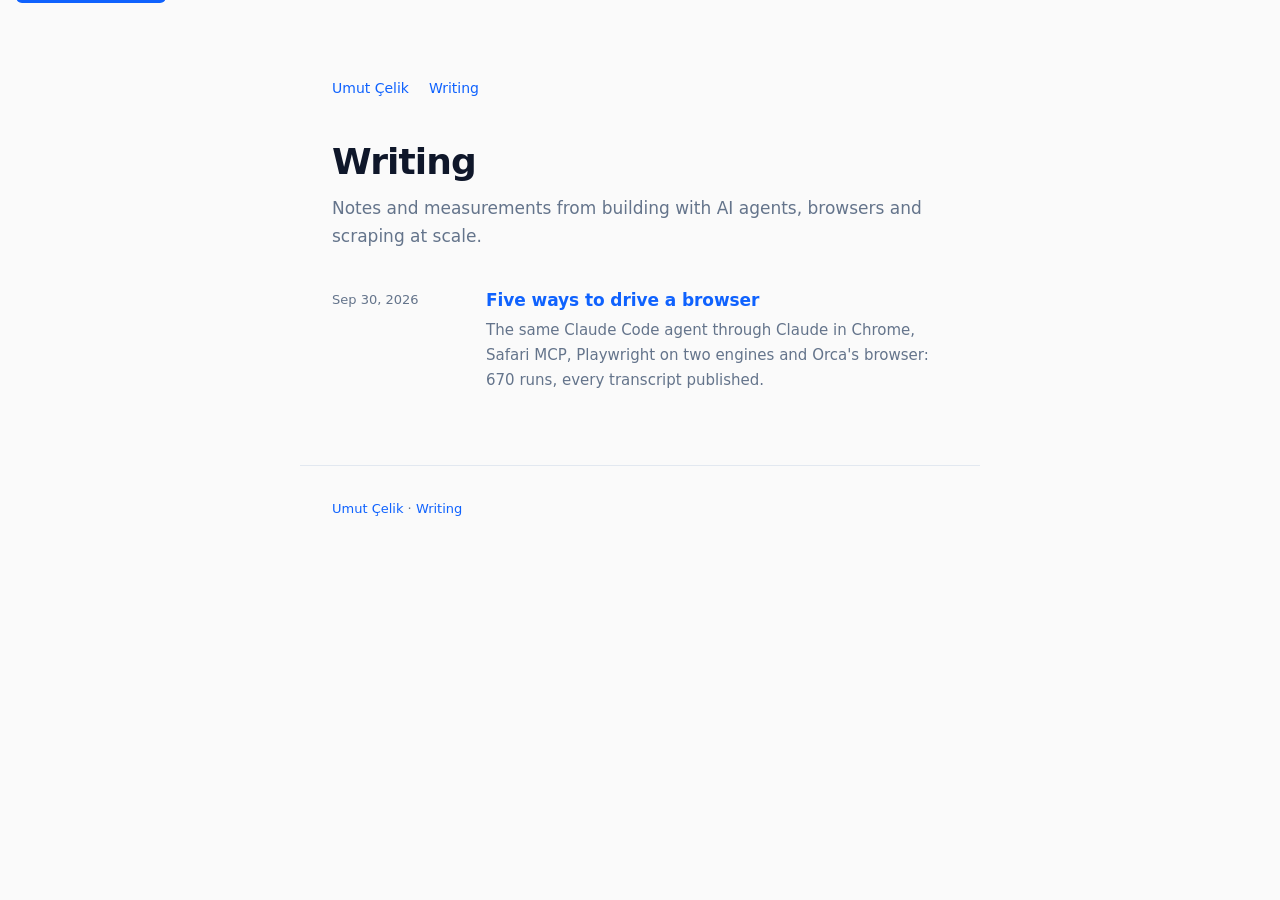
==== blog/index.html @ 7e1846d5 "Add a Writing section and the first post: Five ways to drive a browser Co-Authored-By: Claude Opus 5" ====
<!DOCTYPE html>
<html lang="en">
<head>
    <meta charset="utf-8">
    <meta name="viewport" content="width=device-width, initial-scale=1">
    <title>Writing · Umut Çelik</title>
    <meta name="description" content="Notes and measurements from building with AI agents, browsers and scraping at scale.">
    <meta name="author" content="Umut Çelik">
    <link rel="canonical" href="https://umutcelik.com.tr/blog/">
    <meta name="theme-color" content="#0a0a0a" media="(prefers-color-scheme: dark)">
    <meta name="theme-color" content="#fafafa" media="(prefers-color-scheme: light)">
    <meta property="og:type" content="website">
    <meta property="og:title" content="Writing · Umut Çelik">
    <meta property="og:url" content="https://umutcelik.com.tr/blog/">
    <meta property="og:image" content="https://umutcelik.com.tr/og.png">
    <link rel="icon" type="image/svg+xml" href="data:image/svg+xml,%3Csvg xmlns='http://www.w3.org/2000/svg' viewBox='0 0 32 32'%3E%3Crect width='32' height='32' rx='6' fill='%230a0a0a'/%3E%3Ctext x='50%25' y='54%25' font-family='-apple-system,system-ui,sans-serif' font-size='18' font-weight='600' fill='%23fafafa' text-anchor='middle' dominant-baseline='middle'%3EUÇ%3C/text%3E%3C/svg%3E">
    <link rel="stylesheet" href="/assets/css/main.css">
    <link rel="stylesheet" href="/assets/css/post.css">
</head>
<body>
    <a class="skip-link" href="#main">Skip to content</a>

    <main id="main">
        <nav class="site-nav" aria-label="Site">
            <a href="/">Umut Çelik</a>
            <a href="/blog/" aria-current="page">Writing</a>
        </nav>

        <header class="post-header">
            <h1>Writing</h1>
            <p class="dek">Notes and measurements from building with AI agents, browsers and scraping at scale.</p>
        </header>

        <ol class="post-list" reversed>
            <li>
                <div class="when"><time datetime="2026-09-30">Sep 30, 2026</time></div>
                <div>
                    <h2><a href="/blog/five-ways-to-drive-a-browser/">Five ways to drive a browser</a></h2>
                    <p>The same Claude Code agent through Claude in Chrome, Safari MCP, Playwright on two engines and Orca's browser: 670 runs, every transcript published.</p>
                </div>
            </li>
        </ol>
    </main>

    <footer class="site-footer">
        <p><a href="/">Umut Çelik</a> · <a href="/blog/">Writing</a></p>
    </footer>
</body>
</html>
---- assets/css/main.css ----
:root {
    color-scheme: light dark;
    --bg: #fafafa;
    --surface: #ffffff;
    --text: #0f172a;
    --muted: #64748b;
    --accent: #0f62fe;
    --border: #e2e8f0;
    --tag-bg: #f1f5f9;
    --font-sans: -apple-system, BlinkMacSystemFont, "Segoe UI", "Inter", system-ui, sans-serif;
    --max: 680px;
}

@media (prefers-color-scheme: dark) {
    :root {
        --bg: #0a0a0a;
        --surface: #111111;
        --text: #ededed;
        --muted: #94a3b8;
        --accent: #7aa7ff;
        --border: #1f2937;
        --tag-bg: #17212f;
    }
}

*, *::before, *::after { box-sizing: border-box; }

html { -webkit-text-size-adjust: 100%; }

body {
    margin: 0;
    font-family: var(--font-sans);
    font-size: 16px;
    line-height: 1.65;
    color: var(--text);
    background: var(--bg);
    -webkit-font-smoothing: antialiased;
    text-rendering: optimizeLegibility;
}

.skip-link {
    position: absolute;
    top: -40px;
    left: 1rem;
    padding: 0.5rem 0.875rem;
    background: var(--accent);
    color: #fff;
    text-decoration: none;
    border-radius: 6px;
    z-index: 100;
}
.skip-link:focus { top: 0.75rem; }

main {
    max-width: var(--max);
    margin: 0 auto;
    padding: clamp(2.5rem, 6vw, 5rem) clamp(1.25rem, 4vw, 2rem) 3rem;
}

.intro {
    display: flex;
    align-items: center;
    gap: 1.25rem;
    margin-bottom: 2.5rem;
}

.avatar {
    width: 96px;
    height: 96px;
    border-radius: 50%;
    object-fit: cover;
    flex-shrink: 0;
    background: var(--tag-bg);
}

h1 {
    font-size: 1.5rem;
    font-weight: 650;
    margin: 0 0 0.125rem;
    letter-spacing: -0.015em;
}

.role {
    margin: 0;
    font-size: 0.975rem;
    color: var(--text);
}

.tagline {
    margin: 0.3rem 0 0;
    font-size: 0.9rem;
    color: var(--muted);
    letter-spacing: 0.005em;
}

.meta {
    margin: 0.35rem 0 0;
    font-size: 0.85rem;
    color: var(--muted);
}

section { margin-bottom: 2.75rem; }

h2 {
    font-size: 0.75rem;
    font-weight: 600;
    text-transform: uppercase;
    letter-spacing: 0.09em;
    color: var(--muted);
    margin: 0 0 1.25rem;
}

h3 {
    font-size: 1rem;
    font-weight: 600;
    margin: 0 0 0.35rem;
    letter-spacing: -0.005em;
}

p { margin: 0 0 0.9rem; }
p:last-child { margin-bottom: 0; }

a {
    color: var(--accent);
    text-decoration: none;
    border-bottom: 1px solid transparent;
    transition: border-color 120ms ease, color 120ms ease;
}
a:hover { border-bottom-color: currentColor; }

strong { font-weight: 600; color: var(--text); }

.about p { font-size: 1rem; }

.stack {
    margin: 0;
    display: grid;
    grid-template-columns: 130px 1fr;
    gap: 0.55rem 1.5rem;
    font-size: 0.9375rem;
}

.stack dt {
    font-size: 0.8125rem;
    color: var(--muted);
    font-weight: 500;
    padding-top: 0.1rem;
}

.stack dd {
    margin: 0;
    color: var(--text);
}

.timeline {
    list-style: none;
    padding: 0;
    margin: 0;
    display: flex;
    flex-direction: column;
    gap: 1.75rem;
}

.timeline li {
    display: grid;
    grid-template-columns: 130px 1fr;
    gap: 1.5rem;
    align-items: start;
}

.when {
    font-size: 0.8125rem;
    color: var(--muted);
    font-variant-numeric: tabular-nums;
    padding-top: 0.15rem;
}

.what p {
    font-size: 0.9375rem;
    color: var(--text);
    margin-bottom: 0.6rem;
}

.tags {
    list-style: none;
    padding: 0;
    margin: 0.65rem 0 0;
    display: flex;
    flex-wrap: wrap;
    gap: 0.4rem;
}

.tags li {
    font-size: 0.72rem;
    font-weight: 500;
    padding: 0.15rem 0.6rem;
    border-radius: 999px;
    background: var(--tag-bg);
    color: var(--muted);
    letter-spacing: 0.02em;
}

.edu {
    list-style: none;
    padding: 0;
    margin: 0;
    display: flex;
    flex-direction: column;
    gap: 0.65rem;
}

.edu li {
    display: grid;
    grid-template-columns: 130px 1fr;
    gap: 1.5rem;
    font-size: 0.9375rem;
}

.edu .when { padding-top: 0; }

.links {
    list-style: none;
    padding: 0;
    margin: 0;
    display: flex;
    flex-wrap: wrap;
    gap: 1.25rem;
    font-size: 0.9375rem;
}

.site-footer {
    max-width: var(--max);
    margin: 0 auto;
    padding: 2rem clamp(1.25rem, 4vw, 2rem) 3rem;
    border-top: 1px solid var(--border);
    color: var(--muted);
    font-size: 0.8125rem;
}

.site-footer p { margin: 0; }

:focus-visible {
    outline: 2px solid var(--accent);
    outline-offset: 3px;
    border-radius: 3px;
}

@media (max-width: 640px) {
    .intro { gap: 1rem; }
    .avatar { width: 72px; height: 72px; }
    h1 { font-size: 1.35rem; }
    .timeline li, .edu li, .stack {
        grid-template-columns: 1fr;
        gap: 0.25rem;
    }
    .stack dt {
        padding-top: 0.5rem;
        text-transform: uppercase;
        letter-spacing: 0.05em;
        font-size: 0.72rem;
    }
    .stack dt:first-child { padding-top: 0; }
    .when { font-weight: 500; }
}

@media (prefers-reduced-motion: reduce) {
    *, *::before, *::after {
        animation-duration: 0.01ms !important;
        animation-iteration-count: 1 !important;
        transition-duration: 0.01ms !important;
    }
    html { scroll-behavior: auto; }
}
---- assets/css/post.css ----
/* Blog pages. Builds on main.css tokens; long-form reading column, wide tables scroll. */
:root {
    --series-1: #2a78d6;
    --series-2: #eb6834;
    --series-3: #1baf7a;
    --series-4: #eda100;
    --series-5: #e87ba4;
    --good: #1f7a3a;
    --bad: #a3322f;
}

@media (prefers-color-scheme: dark) {
    :root {
        --series-1: #3987e5;
        --series-2: #d95926;
        --series-3: #199e70;
        --series-4: #c98500;
        --series-5: #d55181;
        --good: #7fd69a;
        --bad: #f19a95;
    }
}

.site-nav {
    display: flex;
    gap: 1.25rem;
    font-size: 0.875rem;
    margin-bottom: 2.5rem;
}

.post-header { margin-bottom: 2.25rem; }

.post-header h1 {
    font-size: clamp(1.75rem, 5vw, 2.25rem);
    line-height: 1.15;
    letter-spacing: -0.025em;
    margin-bottom: 0.75rem;
    text-wrap: balance;
}

.post-header .dek {
    font-size: 1.0625rem;
    color: var(--muted);
    margin: 0 0 0.9rem;
}

.post-header .meta { font-size: 0.8125rem; }

.post { font-size: 1.0625rem; line-height: 1.7; }

.post h2 {
    font-size: 1.25rem;
    font-weight: 650;
    text-transform: none;
    letter-spacing: -0.01em;
    color: var(--text);
    margin: 2.75rem 0 0.9rem;
    text-wrap: balance;
}

.post h3 {
    font-size: 1.0625rem;
    margin: 1.9rem 0 0.5rem;
}

.post ul, .post ol { padding-left: 1.25rem; margin: 0 0 1rem; }
.post li { margin-bottom: 0.4rem; }

.post code {
    font-family: ui-monospace, SFMono-Regular, Menlo, Consolas, monospace;
    font-size: 0.86em;
    background: var(--tag-bg);
    padding: 0.1em 0.35em;
    border-radius: 4px;
}

.post pre {
    background: var(--surface);
    border: 1px solid var(--border);
    border-radius: 8px;
    padding: 0.9rem 1rem;
    overflow-x: auto;
    font-size: 0.8125rem;
    line-height: 1.55;
    margin: 0 0 1.25rem;
}

.post pre code { background: none; padding: 0; font-size: inherit; }

.table-wrap { overflow-x: auto; margin: 0 0 1.5rem; }

.post table {
    border-collapse: collapse;
    width: 100%;
    font-size: 0.875rem;
    line-height: 1.45;
}

.post caption {
    text-align: left;
    font-size: 0.75rem;
    font-weight: 600;
    text-transform: uppercase;
    letter-spacing: 0.08em;
    color: var(--muted);
    padding-bottom: 0.6rem;
}

.post th, .post td {
    padding: 0.5rem 0.5rem;
    border-bottom: 1px solid var(--border);
    text-align: left;
    vertical-align: top;
}

.post thead th { font-weight: 600; color: var(--muted); white-space: nowrap; }
.post td.n { text-align: right; white-space: nowrap; font-variant-numeric: tabular-nums; }
.post tbody th { font-weight: 600; white-space: nowrap; }

.sw {
    display: inline-block;
    width: 0.6rem;
    height: 0.6rem;
    border-radius: 3px;
    margin-right: 0.45rem;
}
.s1 { background: var(--series-1); }
.s2 { background: var(--series-2); }
.s3 { background: var(--series-3); }
.s4 { background: var(--series-4); }
.s5 { background: var(--series-5); }

figure.chart { margin: 1.75rem 0; }
figure.chart figcaption { font-size: 0.9375rem; font-weight: 600; margin-bottom: 0.5rem; }
figure.chart .note { font-size: 0.8125rem; color: var(--muted); margin: 0.35rem 0 0; }
figure.chart svg { display: block; width: 100%; height: auto; }
figure.chart text { fill: var(--text); font-family: var(--font-sans); }
figure.chart .label { font-size: 13px; fill: var(--muted); }
figure.chart .value { font-size: 12px; font-variant-numeric: tabular-nums; }
figure.chart .grid { stroke: var(--border); stroke-width: 1; }
figure.chart .tick { font-size: 11px; fill: var(--muted); }
.f1 { fill: var(--series-1); } .f2 { fill: var(--series-2); } .f3 { fill: var(--series-3); }
.f4 { fill: var(--series-4); } .f5 { fill: var(--series-5); }

.callout {
    border-left: 3px solid var(--accent);
    background: var(--surface);
    padding: 0.85rem 1rem;
    border-radius: 0 8px 8px 0;
    margin: 0 0 1.5rem;
    font-size: 0.9375rem;
}

.sources { font-size: 0.9375rem; }
.sources li { margin-bottom: 0.5rem; }

.post-footer-note {
    font-size: 0.875rem;
    color: var(--muted);
    border-top: 1px solid var(--border);
    padding-top: 1.25rem;
    margin-top: 2.5rem;
}

.post-list { list-style: none; padding: 0; margin: 0; }
.post-list li { display: grid; grid-template-columns: 130px 1fr; gap: 1.5rem; margin-bottom: 1.5rem; }
.post-list h2 {
    font-size: 1.0625rem;
    font-weight: 600;
    text-transform: none;
    letter-spacing: -0.005em;
    color: var(--text);
    margin: 0 0 0.25rem;
}
.post-list p { font-size: 0.9375rem; color: var(--muted); margin: 0; }

@media (max-width: 640px) {
    .post { font-size: 1rem; }
    .post-list li { grid-template-columns: 1fr; gap: 0.25rem; }
}
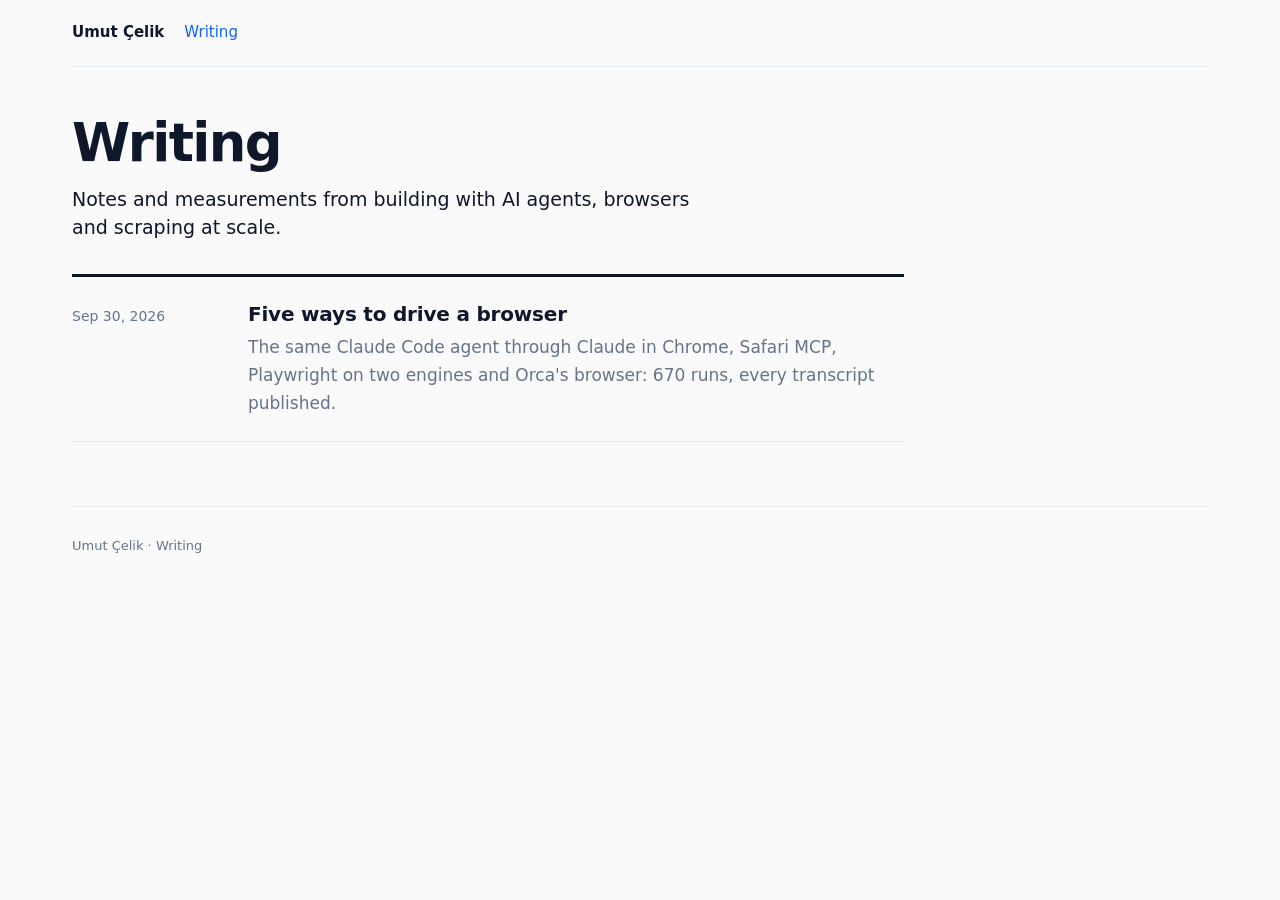
==== commit cdd22e5f: "Redesign the blog: answer-first results, every-run chart, wider layout Co-Authored-By: Claude Opus 5" ====
--- a/blog/index.html
+++ b/blog/index.html
@@ -20,13 +20,15 @@
 <body>
     <a class="skip-link" href="#main">Skip to content</a>
 
-    <main id="main">
+    <header class="wrap">
         <nav class="site-nav" aria-label="Site">
             <a href="/">Umut Çelik</a>
             <a href="/blog/" aria-current="page">Writing</a>
         </nav>
+    </header>
 
-        <header class="post-header">
+    <main id="main" class="wrap">
+        <header class="list-head">
             <h1>Writing</h1>
             <p class="dek">Notes and measurements from building with AI agents, browsers and scraping at scale.</p>
         </header>
@@ -42,7 +44,7 @@
         </ol>
     </main>
 
-    <footer class="site-footer">
+    <footer class="wrap site-footer">
         <p><a href="/">Umut Çelik</a> · <a href="/blog/">Writing</a></p>
     </footer>
 </body>
--- a/assets/css/post.css
+++ b/assets/css/post.css
@@ -1,180 +1,530 @@
-/* Blog pages. Builds on main.css tokens; long-form reading column, wide tables scroll. */
+/* Blog pages: post list and posts. Loads after main.css and reuses its tokens. */
 :root {
-    --series-1: #2a78d6;
-    --series-2: #eb6834;
-    --series-3: #1baf7a;
-    --series-4: #eda100;
-    --series-5: #e87ba4;
-    --good: #1f7a3a;
-    --bad: #a3322f;
+    --page: 76rem;
+    --measure: 40rem;
+    --gutter: clamp(1rem, 4vw, 2.5rem);
+    --mono: ui-monospace, "SF Mono", SFMono-Regular, Menlo, Consolas, monospace;
+    --rule: #cbd5e1;
+    --track: #e9edf2;
+    --miss-bg: #fdecdc;
+    --miss-text: #8a2f0c;
+    --v1: #2a78d6;
+    --v2: #eb6834;
+    --v3: #1baf7a;
+    --v4: #eda100;
+    --v5: #e87ba4;
 }
 
 @media (prefers-color-scheme: dark) {
     :root {
-        --series-1: #3987e5;
-        --series-2: #d95926;
-        --series-3: #199e70;
-        --series-4: #c98500;
-        --series-5: #d55181;
-        --good: #7fd69a;
-        --bad: #f19a95;
+        --rule: #334155;
+        --track: #1c232d;
+        --miss-bg: #3b1d0d;
+        --miss-text: #fdba74;
+        --v1: #3987e5;
+        --v2: #d95926;
+        --v3: #199e70;
+        --v4: #c98500;
+        --v5: #d55181;
     }
-}
-
+    .skip-link { color: var(--bg); }
+}
+
+/* ---------- base ---------- */
+::selection { background: color-mix(in oklab, var(--accent) 24%, transparent); }
+html { scrollbar-color: var(--rule) transparent; accent-color: var(--accent); }
+summary { cursor: pointer; }
+body { font-size: 1.0625rem; }
+
+.skip-link { top: -4rem; }
+
+.wrap {
+    max-width: var(--page);
+    margin-inline: auto;
+    padding: 0 var(--gutter);
+}
+
+h2 {
+    font-size: clamp(1.5rem, 2.6vw, 1.9rem);
+    font-weight: 650;
+    line-height: 1.2;
+    letter-spacing: -0.02em;
+    text-transform: none;
+    color: var(--text);
+    margin: 0 0 1.25rem;
+    text-wrap: balance;
+}
+
+h3 { line-height: 1.3; }
+
+p { margin: 0 0 1rem; }
+
+code {
+    font-family: var(--mono);
+    font-size: 0.86em;
+    background: var(--tag-bg);
+    padding: 0.08em 0.3em;
+    border-radius: 3px;
+    overflow-wrap: anywhere;
+}
+
+strong { font-weight: 650; }
+
+article a, .post-list a {
+    text-decoration: underline;
+    text-decoration-thickness: 1px;
+    text-underline-offset: 0.18em;
+    border-bottom: 0;
+}
+article a:hover, .post-list a:hover { text-decoration-thickness: 2px; }
+
+.sr-only {
+    position: absolute;
+    width: 1px;
+    height: 1px;
+    overflow: hidden;
+    clip-path: inset(50%);
+    white-space: nowrap;
+}
+
+/* ---------- site header and footer ---------- */
 .site-nav {
     display: flex;
     gap: 1.25rem;
-    font-size: 0.875rem;
-    margin-bottom: 2.5rem;
-}
-
-.post-header { margin-bottom: 2.25rem; }
-
-.post-header h1 {
-    font-size: clamp(1.75rem, 5vw, 2.25rem);
-    line-height: 1.15;
-    letter-spacing: -0.025em;
-    margin-bottom: 0.75rem;
+    align-items: baseline;
+    padding-block: 1.25rem;
+    font-size: 0.9375rem;
+    border-bottom: 1px solid var(--border);
+}
+.site-nav a { color: var(--text); }
+.site-nav a:first-child { font-weight: 650; }
+.site-nav a:hover, .site-nav a[aria-current] { color: var(--accent); }
+
+.site-footer {
+    max-width: var(--page);
+    margin-top: 4rem;
+    padding: 0 var(--gutter) 3rem;
+    border-top: 0;
+}
+.site-footer p { border-top: 1px solid var(--border); padding-top: 1.75rem; }
+.site-footer a { color: var(--muted); }
+.site-footer a:hover { color: var(--accent); }
+
+/* ---------- post header: title and verdict ---------- */
+.lede {
+    display: grid;
+    gap: 2rem 3.5rem;
+    grid-template-columns: minmax(0, 1.25fr) minmax(0, 1fr);
+    align-items: start;
+    padding-block: clamp(1.75rem, 4vw, 3rem) 2.25rem;
+}
+.lede h1 {
+    font-size: clamp(2rem, 4.4vw, 3.3rem);
+    line-height: 1.05;
+    letter-spacing: -0.03em;
+    font-weight: 720;
+    margin: 0 0 0.9rem;
     text-wrap: balance;
 }
-
-.post-header .dek {
-    font-size: 1.0625rem;
+.lede .meta { margin: 0 0 1.25rem; font-size: 0.875rem; }
+.dek { font-size: 1.1875rem; line-height: 1.5; margin: 0 0 1rem; }
+.lede .intro { margin: 0; }
+
+.verdict { border-top: 3px solid var(--text); padding-top: 0.9rem; }
+.verdict h2 { font-size: 1.25rem; letter-spacing: -0.01em; line-height: 1.3; margin: 0 0 0.5rem; }
+.verdict p { line-height: 1.55; margin: 0; }
+
+.picks {
+    list-style: none;
+    margin: 1rem 0 0;
+    padding: 0.75rem 0 0;
+    border-top: 1px solid var(--border);
+    display: grid;
+    gap: 0.5rem;
+    font-size: 0.9375rem;
+}
+.picks li {
+    display: grid;
+    grid-template-columns: minmax(0, 11rem) minmax(0, 1fr);
+    gap: 0.75rem;
+    align-items: baseline;
+}
+.picks .use { font-size: 0.875rem; color: var(--muted); }
+
+/* ---------- swatches ---------- */
+.v1 { --v: var(--v1); }
+.v2 { --v: var(--v2); }
+.v3 { --v: var(--v3); }
+.v4 { --v: var(--v4); }
+.v5 { --v: var(--v5); }
+.sw {
+    display: inline-block;
+    flex: none;
+    width: 0.75rem;
+    height: 0.75rem;
+    border-radius: 2px;
+    background: var(--v);
+}
+.nm { display: flex; align-items: center; gap: 0.5rem; }
+
+/* ---------- sections ---------- */
+article section { margin: 0; padding-top: clamp(2.5rem, 5vw, 4rem); }
+article .section-first { padding-top: 0; }
+.prose { max-width: var(--measure); }
+.prose h3 { font-size: 1.1875rem; letter-spacing: -0.01em; margin: 2rem 0 0.5rem; }
+.prose ul, .prose ol { padding-left: 1.25rem; margin: 0 0 1rem; }
+.prose li { margin-bottom: 0.5rem; }
+
+.scroll { overflow-x: auto; -webkit-overflow-scrolling: touch; }
+.scroll:focus-visible { outline-offset: 2px; }
+.scroll-hint {
+    display: none;
+    font-size: 0.8125rem;
     color: var(--muted);
-    margin: 0 0 0.9rem;
-}
-
-.post-header .meta { font-size: 0.8125rem; }
-
-.post { font-size: 1.0625rem; line-height: 1.7; }
-
-.post h2 {
-    font-size: 1.25rem;
-    font-weight: 650;
-    text-transform: none;
-    letter-spacing: -0.01em;
-    color: var(--text);
-    margin: 2.75rem 0 0.9rem;
-    text-wrap: balance;
-}
-
-.post h3 {
-    font-size: 1.0625rem;
-    margin: 1.9rem 0 0.5rem;
-}
-
-.post ul, .post ol { padding-left: 1.25rem; margin: 0 0 1rem; }
-.post li { margin-bottom: 0.4rem; }
-
-.post code {
-    font-family: ui-monospace, SFMono-Regular, Menlo, Consolas, monospace;
-    font-size: 0.86em;
-    background: var(--tag-bg);
-    padding: 0.1em 0.35em;
-    border-radius: 4px;
-}
-
-.post pre {
+    margin: 0.4rem 0 0;
+}
+
+.fine { font-size: 0.875rem; color: var(--muted); line-height: 1.55; }
+.fine em { color: var(--text); font-style: normal; font-weight: 600; }
+.note { font-size: 0.8125rem; color: var(--muted); margin: 0.6rem 0 0; }
+
+table { border-collapse: collapse; width: 100%; font-variant-numeric: tabular-nums; }
+caption { text-align: left; }
+
+/* ---------- results board ---------- */
+.board-head {
+    display: flex;
+    flex-wrap: wrap;
+    justify-content: space-between;
+    align-items: baseline;
+    gap: 0.25rem 1.5rem;
+    margin-bottom: 0.6rem;
+}
+.board-head h2 { margin: 0; }
+.board-head p { font-size: 0.8125rem; color: var(--muted); margin: 0; }
+
+.board {
     background: var(--surface);
     border: 1px solid var(--border);
-    border-radius: 8px;
-    padding: 0.9rem 1rem;
-    overflow-x: auto;
-    font-size: 0.8125rem;
-    line-height: 1.55;
-    margin: 0 0 1.25rem;
-}
-
-.post pre code { background: none; padding: 0; font-size: inherit; }
-
-.table-wrap { overflow-x: auto; margin: 0 0 1.5rem; }
-
-.post table {
-    border-collapse: collapse;
-    width: 100%;
-    font-size: 0.875rem;
-    line-height: 1.45;
-}
-
-.post caption {
+    border-radius: 6px;
+}
+.board th, .board td {
+    padding: 0.8rem 0.75rem;
     text-align: left;
+    vertical-align: top;
+    border-bottom: 1px solid var(--border);
+}
+.board tbody tr:last-child > * { border-bottom: 0; }
+.board thead th {
     font-size: 0.75rem;
     font-weight: 600;
-    text-transform: uppercase;
-    letter-spacing: 0.08em;
     color: var(--muted);
-    padding-bottom: 0.6rem;
-}
-
-.post th, .post td {
-    padding: 0.5rem 0.5rem;
+    letter-spacing: 0.02em;
+    padding-block: 0.6rem;
+    white-space: nowrap;
+}
+.board thead th span { display: block; font-weight: 400; white-space: normal; }
+.board tbody th { font-size: 0.9375rem; font-weight: 600; white-space: nowrap; }
+.board tbody th .nm { gap: 0.55rem; }
+.m { font-family: var(--mono); font-size: 0.9375rem; white-space: nowrap; }
+.m b { font-weight: 700; }
+.bar { display: block; height: 5px; margin-top: 0.4rem; background: var(--track); border-radius: 1px; min-width: 4.5rem; }
+.bar i { display: block; height: 100%; width: calc(var(--w) * 100%); background: var(--v); border-radius: 1px; }
+.dropped { font-size: 0.8125rem; line-height: 1.4; }
+.dropped ul { list-style: none; margin: 0; padding: 0; display: flex; flex-wrap: wrap; gap: 0.3rem; }
+.dropped li {
+    font-size: 0.8125rem;
+    font-variant-numeric: tabular-nums;
+    padding: 0.1rem 0.4rem;
+    border-radius: 3px;
+    background: var(--miss-bg);
+    color: var(--miss-text);
+    white-space: nowrap;
+}
+.dropped .none { color: var(--muted); font-size: 0.8125rem; }
+.board-foot { margin-top: 1.25rem; }
+
+/* ---------- bar charts (HTML rows, drawn to scale) ---------- */
+.charts {
+    display: grid;
+    grid-template-columns: repeat(auto-fit, minmax(min(100%, 22rem), 1fr));
+    gap: 2.5rem 3.5rem;
+    margin-top: 2.5rem;
+}
+figure { margin: 0; }
+figcaption { font-weight: 650; font-size: 0.9375rem; margin-bottom: 0.75rem; }
+
+.hchart {
+    --name: 9.5rem;
+    --gap: 0.75rem;
+    --reserve: 3.5rem;
+    max-width: 34rem;
+}
+.hbars { list-style: none; margin: 0; padding: 0; position: relative; }
+.hbars::before {
+    content: "";
+    position: absolute;
+    inset: 0 var(--reserve) 0 calc(var(--name) + var(--gap));
+    background: linear-gradient(to right, var(--border) 1px, transparent 1px) 0 0 / 25% 100% repeat-x;
+    border-right: 1px solid var(--border);
+}
+.hbars li {
+    position: relative;
+    display: grid;
+    grid-template-columns: var(--name) minmax(0, 1fr);
+    gap: var(--gap);
+    align-items: center;
+    padding-block: 0.35rem;
+}
+.hb-name { font-size: 0.875rem; font-weight: 600; line-height: 1.25; }
+.hb-track { display: flex; align-items: center; gap: 0.4rem; min-width: 0; }
+.hb-bar {
+    flex: none;
+    height: 0.8rem;
+    width: calc((100% - var(--reserve)) * var(--w));
+    background: var(--v);
+    border-radius: 0 3px 3px 0;
+}
+.hb-val { font-family: var(--mono); font-size: 0.8125rem; white-space: nowrap; }
+.hb-axis {
+    position: relative;
+    height: 1.4rem;
+    margin: 0.25rem var(--reserve) 0 calc(var(--name) + var(--gap));
+    font-family: var(--mono);
+    font-size: 0.75rem;
+    color: var(--muted);
+}
+.hb-axis span { position: absolute; top: 0; left: calc(var(--x) * 100%); transform: translateX(-50%); white-space: nowrap; }
+.hb-axis span:first-child { transform: none; }
+
+/* ---------- run chart ---------- */
+.runlog { margin-top: 2rem; }
+.runlog figcaption {
+    display: flex;
+    flex-wrap: wrap;
+    justify-content: space-between;
+    align-items: baseline;
+    gap: 0.25rem 1.5rem;
+    padding-bottom: 0.5rem;
     border-bottom: 1px solid var(--border);
-    text-align: left;
-    vertical-align: top;
-}
-
-.post thead th { font-weight: 600; color: var(--muted); white-space: nowrap; }
-.post td.n { text-align: right; white-space: nowrap; font-variant-numeric: tabular-nums; }
-.post tbody th { font-weight: 600; white-space: nowrap; }
-
-.sw {
-    display: inline-block;
-    width: 0.6rem;
-    height: 0.6rem;
-    border-radius: 3px;
-    margin-right: 0.45rem;
-}
-.s1 { background: var(--series-1); }
-.s2 { background: var(--series-2); }
-.s3 { background: var(--series-3); }
-.s4 { background: var(--series-4); }
-.s5 { background: var(--series-5); }
-
-figure.chart { margin: 1.75rem 0; }
-figure.chart figcaption { font-size: 0.9375rem; font-weight: 600; margin-bottom: 0.5rem; }
-figure.chart .note { font-size: 0.8125rem; color: var(--muted); margin: 0.35rem 0 0; }
-figure.chart svg { display: block; width: 100%; height: auto; }
-figure.chart text { fill: var(--text); font-family: var(--font-sans); }
-figure.chart .label { font-size: 13px; fill: var(--muted); }
-figure.chart .value { font-size: 12px; font-variant-numeric: tabular-nums; }
-figure.chart .grid { stroke: var(--border); stroke-width: 1; }
-figure.chart .tick { font-size: 11px; fill: var(--muted); }
-.f1 { fill: var(--series-1); } .f2 { fill: var(--series-2); } .f3 { fill: var(--series-3); }
-.f4 { fill: var(--series-4); } .f5 { fill: var(--series-5); }
-
-.callout {
-    border-left: 3px solid var(--accent);
-    background: var(--surface);
-    padding: 0.85rem 1rem;
-    border-radius: 0 8px 8px 0;
-    margin: 0 0 1.5rem;
-    font-size: 0.9375rem;
-}
-
-.sources { font-size: 0.9375rem; }
+}
+.legend {
+    display: flex;
+    gap: 1rem;
+    margin: 0;
+    padding: 0;
+    list-style: none;
+    font-size: 0.8125rem;
+    font-weight: 400;
+    color: var(--muted);
+}
+.legend > span { display: flex; align-items: center; gap: 0.4rem; }
+.legend i { display: inline-block; flex: none; width: 0.3rem; height: 0.9rem; background: var(--muted); }
+.legend i.hollow { background: transparent; box-shadow: inset 0 0 0 1.5px var(--muted); }
+.runlog .scroll { padding-top: 0.75rem; }
+.runlog-svg { display: block; width: 100%; min-width: 52rem; height: auto; font-family: var(--font-sans); }
+.runlog-svg .label, .runlog-svg .value { fill: var(--text); font-size: 15px; }
+.runlog-svg .label { font-weight: 600; }
+.runlog-svg .value { font-family: var(--mono); font-variant-numeric: tabular-nums; }
+.runlog-svg .tier { fill: var(--muted); font-family: var(--mono); font-size: 14px; }
+.runlog-svg .anno { fill: var(--text); font-size: 14px; font-weight: 600; }
+.runlog-svg .bracket { stroke: var(--muted); stroke-width: 1; }
+.runlog-svg .fail-tick { stroke: var(--text); stroke-width: 1.25; fill: none; }
+.runlog-svg .base { fill: var(--muted); opacity: 0.45; }
+.f1 { fill: var(--v1); }
+.f2 { fill: var(--v2); }
+.f3 { fill: var(--v3); }
+.f4 { fill: var(--v4); }
+.f5 { fill: var(--v5); }
+.x1, .x2, .x3, .x4, .x5 { fill: var(--bg); stroke-width: 1.5; }
+.x1 { stroke: var(--v1); }
+.x2 { stroke: var(--v2); }
+.x3 { stroke: var(--v3); }
+.x4 { stroke: var(--v4); }
+.x5 { stroke: var(--v5); }
+
+/* ---------- per-task table (text alternative) ---------- */
+details { margin-top: 1.5rem; border-top: 1px solid var(--border); border-bottom: 1px solid var(--border); }
+summary { cursor: pointer; padding: 0.9rem 0; font-weight: 600; font-size: 0.9375rem; }
+summary span { font-weight: 400; color: var(--muted); font-size: 0.875rem; }
+details[open] summary { border-bottom: 1px solid var(--border); }
+.tasks { min-width: 36rem; font-size: 0.875rem; margin-block: 0.5rem 1rem; }
+.tasks caption { padding-top: 0.75rem; }
+.tasks thead th {
+    font-size: 0.75rem;
+    font-weight: 600;
+    color: var(--muted);
+    text-align: right;
+    padding: 0.5rem 0.6rem;
+    vertical-align: bottom;
+    line-height: 1.3;
+}
+.tasks thead th:first-child { text-align: left; }
+.tasks thead th .sw { display: block; margin: 0 0 0.3rem auto; }
+.tasks td, .tasks tbody th { padding: 0.3rem 0.6rem; border-bottom: 1px solid var(--border); }
+.tasks tbody th { text-align: left; font-weight: 400; position: sticky; left: 0; background: var(--bg); }
+.tasks td.n { text-align: right; font-family: var(--mono); color: var(--muted); }
+.tasks td.miss { color: var(--miss-text); background: var(--miss-bg); font-weight: 700; }
+.tasks tr.grp th { font-size: 0.75rem; font-weight: 600; padding-top: 1.1rem; letter-spacing: 0.02em; }
+
+.toc {
+    display: flex;
+    flex-wrap: wrap;
+    gap: 0.35rem 1.25rem;
+    margin: 2.5rem 0 0;
+    padding: 0.9rem 0;
+    border-block: 1px solid var(--border);
+    font-size: 0.875rem;
+}
+.toc span { font-size: 0.875rem; color: var(--muted); }
+
+/* ---------- findings: one lane per surface ---------- */
+.lanes { list-style: none; margin: 2.5rem 0 0; padding: 0; border-top: 1px solid var(--rule); }
+.lane {
+    display: grid;
+    gap: 0.75rem 2.5rem;
+    grid-template-columns: 14rem minmax(0, var(--measure));
+    padding-block: 1.75rem;
+    border-bottom: 1px solid var(--rule);
+}
+.lane .who { font-weight: 650; font-size: 1rem; line-height: 1.35; margin: 0; }
+.lane .who .nm + .nm { margin-top: 0.3rem; }
+.lane .who small {
+    display: block;
+    margin-top: 0.3rem;
+    font-weight: 400;
+    font-size: 0.8125rem;
+    line-height: 1.45;
+    color: var(--muted);
+    padding-left: 1.25rem;
+}
+.lane > div:not(.who) { max-width: var(--measure); }
+.lane h3 { font-size: 1.1875rem; letter-spacing: -0.01em; margin: 0 0 0.5rem; }
+.lane p { margin: 0; }
+
+/* ---------- setup ---------- */
+.setup-grid {
+    display: grid;
+    gap: 1rem 3.5rem;
+    grid-template-columns: minmax(0, var(--measure)) minmax(0, 1fr);
+    align-items: start;
+}
+.aside-note { font-size: 0.9375rem; color: var(--muted); border-top: 1px solid var(--rule); padding-top: 0.9rem; }
+.aside-note p { margin: 0; }
+.tablewrap { margin: 1.5rem 0; max-width: 52rem; }
+.plain { min-width: 32rem; font-size: 0.9375rem; background: var(--surface); border: 1px solid var(--border); border-radius: 6px; }
+.plain caption { font-weight: 650; font-size: 0.9375rem; padding-bottom: 0.6rem; }
+.plain th, .plain td { padding: 0.55rem 0.9rem; border-bottom: 1px solid var(--border); text-align: left; }
+.plain tbody tr:last-child > * { border-bottom: 0; }
+.plain thead th { font-size: 0.8125rem; font-weight: 600; color: var(--muted); }
+.plain tbody th { font-weight: 600; white-space: nowrap; }
+.plain tbody th .sw { margin-right: 0.5rem; }
+
+.prose .tiers { list-style: none; padding: 0; margin: 1.25rem 0 0.75rem; border-top: 1px solid var(--rule); }
+.tiers li {
+    display: grid;
+    grid-template-columns: 5.5rem minmax(0, 1fr);
+    gap: 1rem;
+    margin: 0;
+    padding: 0.85rem 0;
+    border-bottom: 1px solid var(--border);
+}
+.tiers li p { margin: 0; }
+.tiers .runs { font-family: var(--mono); font-size: 0.8125rem; color: var(--muted); line-height: 1.45; padding-top: 0.2rem; }
+.tiers .runs b { display: block; color: var(--text); font-size: 1.25rem; font-weight: 600; }
+.sum { font-family: var(--mono); font-size: 0.8125rem; color: var(--muted); margin: 0 0 1.25rem; }
+
+/* ---------- run log list ---------- */
+.log { list-style: none; margin: 0 0 1.25rem; padding: 0; border-top: 1px solid var(--rule); max-width: 52rem; }
+.log li {
+    display: grid;
+    grid-template-columns: 7.5rem minmax(0, var(--measure));
+    gap: 0.25rem 1.5rem;
+    padding: 1rem 0;
+    border-bottom: 1px solid var(--border);
+}
+.log .tag { font-size: 0.8125rem; font-weight: 600; color: var(--miss-text); padding-top: 0.2rem; }
+.log p { margin: 0; }
+
 .sources li { margin-bottom: 0.5rem; }
-
-.post-footer-note {
-    font-size: 0.875rem;
-    color: var(--muted);
-    border-top: 1px solid var(--border);
-    padding-top: 1.25rem;
-    margin-top: 2.5rem;
-}
-
-.post-list { list-style: none; padding: 0; margin: 0; }
-.post-list li { display: grid; grid-template-columns: 130px 1fr; gap: 1.5rem; margin-bottom: 1.5rem; }
-.post-list h2 {
-    font-size: 1.0625rem;
-    font-weight: 600;
-    text-transform: none;
-    letter-spacing: -0.005em;
-    color: var(--text);
-    margin: 0 0 0.25rem;
-}
-.post-list p { font-size: 0.9375rem; color: var(--muted); margin: 0; }
-
-@media (max-width: 640px) {
-    .post { font-size: 1rem; }
-    .post-list li { grid-template-columns: 1fr; gap: 0.25rem; }
-}
+.disclosure { margin-top: 2.5rem; padding-top: 1rem; border-top: 1px solid var(--border); font-size: 0.9375rem; color: var(--muted); }
+
+/* ---------- post list (blog index) ---------- */
+.list-head { padding-block: clamp(1.75rem, 4vw, 3rem) 2rem; max-width: var(--measure); }
+.list-head h1 {
+    font-size: clamp(2rem, 4.4vw, 3.3rem);
+    line-height: 1.05;
+    letter-spacing: -0.03em;
+    font-weight: 720;
+    margin: 0 0 0.9rem;
+}
+.post-list { list-style: none; margin: 0; padding: 0; border-top: 3px solid var(--text); max-width: 52rem; }
+.post-list li {
+    display: grid;
+    grid-template-columns: 9rem minmax(0, 1fr);
+    gap: 0.25rem 2rem;
+    padding: 1.5rem 0;
+    border-bottom: 1px solid var(--border);
+}
+.post-list .when { font-size: 0.875rem; color: var(--muted); padding-top: 0.25rem; font-variant-numeric: tabular-nums; }
+.post-list h2 { font-size: 1.25rem; letter-spacing: -0.01em; line-height: 1.3; margin: 0 0 0.4rem; }
+.post-list h2 a { color: var(--text); text-decoration: none; }
+.post-list h2 a:hover { color: var(--accent); text-decoration: underline; }
+.post-list p { color: var(--muted); margin: 0; max-width: var(--measure); }
+
+/* ---------- responsive ---------- */
+@media (max-width: 64rem) {
+    .lede, .setup-grid { grid-template-columns: minmax(0, 1fr); }
+    .lane { grid-template-columns: minmax(0, 1fr); gap: 0.6rem; }
+}
+
+/* Results board becomes one card per surface before it would need to scroll. */
+@media (max-width: 62rem) {
+    .board, .board tbody, .board tr, .board th, .board td { display: block; }
+    .board { background: none; border: 0; }
+    .board thead { position: absolute; width: 1px; height: 1px; overflow: hidden; clip-path: inset(50%); }
+    .board tbody { display: grid; gap: 1rem; grid-template-columns: repeat(auto-fill, minmax(min(100%, 19rem), 1fr)); }
+    .board tr {
+        display: grid;
+        grid-template-columns: repeat(2, minmax(0, 1fr));
+        background: var(--surface);
+        border: 1px solid var(--border);
+        border-radius: 6px;
+    }
+    .board tbody th, .board td { border-bottom: 1px solid var(--border); padding: 0.6rem 0.9rem; }
+    .board tbody th { grid-column: 1 / -1; }
+    .board td.dropped { grid-column: 1 / -1; border-bottom: 0; }
+    .board td:nth-of-type(odd):not(.dropped) { border-right: 1px solid var(--border); }
+    .board td::before {
+        content: attr(data-label);
+        display: block;
+        margin-bottom: 0.15rem;
+        font-family: var(--font-sans);
+        font-size: 0.75rem;
+        font-weight: 400;
+        color: var(--muted);
+        white-space: normal;
+    }
+    .board .bar { display: none; }
+}
+
+@media (max-width: 56.5rem) {
+    .runlog .scroll-hint { display: block; }
+}
+
+@media (max-width: 39.125rem) {
+    .tasks-hint { display: block; }
+}
+
+@media (max-width: 40rem) {
+    body { font-size: 1rem; }
+    .lede h1 { font-size: 2rem; }
+    .dek { font-size: 1.0625rem; }
+    .log li, .post-list li { grid-template-columns: minmax(0, 1fr); }
+    .tiers li { grid-template-columns: 4.25rem minmax(0, 1fr); gap: 0.75rem; }
+    .hchart { --name: 7.25rem; --gap: 0.5rem; --reserve: 3.25rem; }
+}
+
+@media (prefers-reduced-motion: reduce) {
+    html { scroll-behavior: auto; }
+}
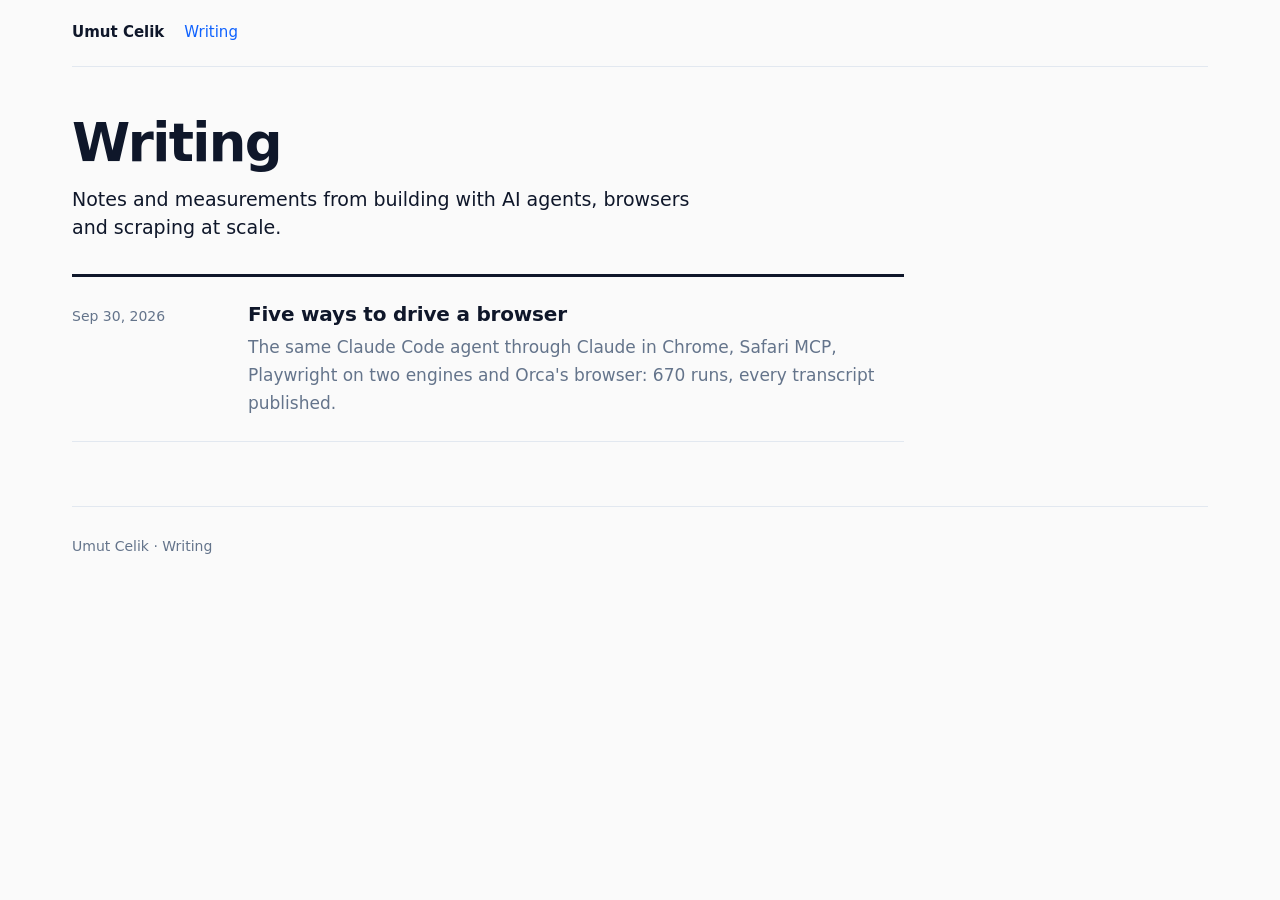
==== commit 1d26ab72: "SEO: real favicons, per-post OG image, Atom feed, llms.txt, linked JSON-LD, sitemap lastmod, IndexNo" ====
--- a/blog/index.html
+++ b/blog/index.html
@@ -3,26 +3,55 @@
 <head>
     <meta charset="utf-8">
     <meta name="viewport" content="width=device-width, initial-scale=1">
-    <title>Writing · Umut Çelik</title>
+    <title>Writing · Umut Celik</title>
     <meta name="description" content="Notes and measurements from building with AI agents, browsers and scraping at scale.">
-    <meta name="author" content="Umut Çelik">
+    <meta name="author" content="Umut Celik">
     <link rel="canonical" href="https://umutcelik.com.tr/blog/">
     <meta name="theme-color" content="#0a0a0a" media="(prefers-color-scheme: dark)">
     <meta name="theme-color" content="#fafafa" media="(prefers-color-scheme: light)">
     <meta property="og:type" content="website">
-    <meta property="og:title" content="Writing · Umut Çelik">
+    <meta property="og:title" content="Writing · Umut Celik">
     <meta property="og:url" content="https://umutcelik.com.tr/blog/">
     <meta property="og:image" content="https://umutcelik.com.tr/og.png">
-    <link rel="icon" type="image/svg+xml" href="data:image/svg+xml,%3Csvg xmlns='http://www.w3.org/2000/svg' viewBox='0 0 32 32'%3E%3Crect width='32' height='32' rx='6' fill='%230a0a0a'/%3E%3Ctext x='50%25' y='54%25' font-family='-apple-system,system-ui,sans-serif' font-size='18' font-weight='600' fill='%23fafafa' text-anchor='middle' dominant-baseline='middle'%3EUÇ%3C/text%3E%3C/svg%3E">
+    <link rel="icon" href="/favicon.ico" sizes="48x48">
+    <link rel="icon" href="/favicon.svg" type="image/svg+xml">
+    <link rel="icon" href="/favicon-96.png" type="image/png" sizes="96x96">
+    <link rel="apple-touch-icon" href="/apple-touch-icon.png">
+    <link rel="alternate" type="application/atom+xml" title="Umut Celik: Writing" href="https://umutcelik.com.tr/blog/feed.xml">
     <link rel="stylesheet" href="/assets/css/main.css">
     <link rel="stylesheet" href="/assets/css/post.css">
+    <script type="application/ld+json">
+    {
+        "@context": "https://schema.org",
+        "@type": "Blog",
+        "@id": "https://umutcelik.com.tr/blog/#blog",
+        "url": "https://umutcelik.com.tr/blog/",
+        "name": "Writing · Umut Celik",
+        "inLanguage": "en-US",
+        "author": {
+            "@type": "Person",
+            "@id": "https://umutcelik.com.tr/#person",
+            "name": "Umut Celik",
+            "url": "https://umutcelik.com.tr/"
+        },
+        "blogPost": [
+            {
+                "@type": "BlogPosting",
+                "@id": "https://umutcelik.com.tr/blog/five-ways-to-drive-a-browser/#article",
+                "headline": "Five ways to drive a browser",
+                "url": "https://umutcelik.com.tr/blog/five-ways-to-drive-a-browser/",
+                "datePublished": "2026-09-30"
+            }
+        ]
+    }
+    </script>
 </head>
 <body>
     <a class="skip-link" href="#main">Skip to content</a>
 
     <header class="wrap">
         <nav class="site-nav" aria-label="Site">
-            <a href="/">Umut Çelik</a>
+            <a href="/">Umut Celik</a>
             <a href="/blog/" aria-current="page">Writing</a>
         </nav>
     </header>
@@ -45,7 +74,7 @@
     </main>
 
     <footer class="wrap site-footer">
-        <p><a href="/">Umut Çelik</a> · <a href="/blog/">Writing</a></p>
+        <p><a href="/">Umut Celik</a> · <a href="/blog/">Writing</a></p>
     </footer>
 </body>
 </html>
--- a/assets/css/main.css
+++ b/assets/css/main.css
@@ -1,3 +1,5 @@
+/* Site-wide tokens and shell (nav, page width, footer), plus the homepage.
+   Blog pages load post.css after this file. */
 :root {
     color-scheme: light dark;
     --bg: #fafafa;
@@ -6,9 +8,15 @@
     --muted: #64748b;
     --accent: #0f62fe;
     --border: #e2e8f0;
+    --rule: #cbd5e1;
     --tag-bg: #f1f5f9;
+    --tag-text: #475569;
     --font-sans: -apple-system, BlinkMacSystemFont, "Segoe UI", "Inter", system-ui, sans-serif;
-    --max: 680px;
+    --mono: ui-monospace, "SF Mono", SFMono-Regular, Menlo, Consolas, monospace;
+    --page: 76rem;
+    --measure: 40rem;
+    --gutter: clamp(1rem, 4vw, 2.5rem);
+    --label-col: 14rem;
 }
 
 @media (prefers-color-scheme: dark) {
@@ -19,18 +27,27 @@
         --muted: #94a3b8;
         --accent: #7aa7ff;
         --border: #1f2937;
+        --rule: #334155;
         --tag-bg: #17212f;
+        --tag-text: #94a3b8;
     }
 }
 
+/* ---------- base ---------- */
 *, *::before, *::after { box-sizing: border-box; }
 
-html { -webkit-text-size-adjust: 100%; }
+html {
+    -webkit-text-size-adjust: 100%;
+    scrollbar-color: var(--rule) transparent;
+    accent-color: var(--accent);
+}
+
+::selection { background: color-mix(in oklab, var(--accent) 24%, transparent); }
 
 body {
     margin: 0;
     font-family: var(--font-sans);
-    font-size: 16px;
+    font-size: 1rem;
     line-height: 1.65;
     color: var(--text);
     background: var(--bg);
@@ -38,30 +55,88 @@
     text-rendering: optimizeLegibility;
 }
 
+h1, h2, h3 { color: var(--text); text-wrap: balance; }
+h3 { font-size: 1.0625rem; font-weight: 600; margin: 0 0 0.35rem; letter-spacing: -0.005em; }
+
+p { margin: 0 0 0.9rem; }
+p:last-child { margin-bottom: 0; }
+
+a {
+    color: var(--accent);
+    text-decoration: none;
+    border-bottom: 1px solid transparent;
+    transition: border-color 120ms ease, color 120ms ease;
+}
+a:hover { border-bottom-color: currentColor; }
+
+strong { font-weight: 600; color: var(--text); }
+
+summary { cursor: pointer; }
+
+:focus-visible {
+    outline: 2px solid var(--accent);
+    outline-offset: 3px;
+    border-radius: 3px;
+}
+
 .skip-link {
     position: absolute;
-    top: -40px;
+    top: -4rem;
     left: 1rem;
     padding: 0.5rem 0.875rem;
     background: var(--accent);
-    color: #fff;
-    text-decoration: none;
+    color: var(--bg);
     border-radius: 6px;
     z-index: 100;
 }
 .skip-link:focus { top: 0.75rem; }
 
-main {
-    max-width: var(--max);
-    margin: 0 auto;
-    padding: clamp(2.5rem, 6vw, 5rem) clamp(1.25rem, 4vw, 2rem) 3rem;
-}
-
-.intro {
+/* ---------- shell: page width, nav, footer ---------- */
+.wrap {
+    max-width: var(--page);
+    margin-inline: auto;
+    padding: 0 var(--gutter);
+}
+
+.site-nav {
+    display: flex;
+    flex-wrap: wrap;
+    gap: 0.5rem 1.25rem;
+    align-items: baseline;
+    padding-block: 1.25rem;
+    font-size: 0.9375rem;
+    border-bottom: 1px solid var(--border);
+}
+.site-nav a { color: var(--text); }
+.site-nav a:first-child { font-weight: 650; }
+.site-nav a:hover, .site-nav a[aria-current] { color: var(--accent); }
+.site-nav .push { margin-left: auto; }
+
+.site-footer {
+    max-width: var(--page);
+    margin-top: 4rem;
+    padding: 0 var(--gutter) 3rem;
+    color: var(--muted);
+    font-size: 0.875rem;
+}
+.site-footer p { border-top: 1px solid var(--border); padding-top: 1.75rem; margin: 0; }
+.site-footer a { color: var(--muted); }
+.site-footer a:hover { color: var(--accent); }
+
+/* ---------- homepage ---------- */
+.home-lede {
+    display: grid;
+    gap: 2.5rem 3.5rem;
+    grid-template-columns: minmax(0, 1.25fr) minmax(0, 1fr);
+    align-items: start;
+    padding-block: clamp(2rem, 5vw, 3.5rem) clamp(2rem, 4vw, 3rem);
+}
+
+.id {
     display: flex;
     align-items: center;
     gap: 1.25rem;
-    margin-bottom: 2.5rem;
+    margin-bottom: 1.75rem;
 }
 
 .avatar {
@@ -73,113 +148,99 @@
     background: var(--tag-bg);
 }
 
-h1 {
-    font-size: 1.5rem;
+.id h1 {
+    font-size: clamp(2rem, 4.4vw, 3.3rem);
+    font-weight: 720;
+    line-height: 1.05;
+    letter-spacing: -0.03em;
+    margin: 0 0 0.35rem;
+}
+.id .role { margin: 0; font-size: 1.0625rem; font-weight: 500; }
+.id .tagline { margin: 0.15rem 0 0; color: var(--muted); }
+.id .meta { margin: 0.15rem 0 0; font-size: 0.875rem; color: var(--muted); }
+
+.about { max-width: var(--measure); font-size: 1.0625rem; }
+
+.latest {
+    border-top: 3px solid var(--text);
+    padding-top: 0.9rem;
+}
+.latest h2 {
+    font-size: 1.25rem;
     font-weight: 650;
-    margin: 0 0 0.125rem;
-    letter-spacing: -0.015em;
-}
-
-.role {
-    margin: 0;
-    font-size: 0.975rem;
+    letter-spacing: -0.01em;
+    line-height: 1.3;
+    margin: 0 0 0.9rem;
+}
+.latest .entry {
+    display: grid;
+    gap: 0.3rem;
+    padding-block: 0.25rem 1rem;
+    border-bottom: 1px solid var(--border);
+}
+.latest .entry a {
+    font-size: 1.125rem;
+    font-weight: 650;
+    letter-spacing: -0.01em;
     color: var(--text);
-}
-
-.tagline {
-    margin: 0.3rem 0 0;
-    font-size: 0.9rem;
-    color: var(--muted);
-    letter-spacing: 0.005em;
-}
-
-.meta {
-    margin: 0.35rem 0 0;
-    font-size: 0.85rem;
-    color: var(--muted);
-}
-
-section { margin-bottom: 2.75rem; }
-
-h2 {
-    font-size: 0.75rem;
-    font-weight: 600;
-    text-transform: uppercase;
-    letter-spacing: 0.09em;
-    color: var(--muted);
-    margin: 0 0 1.25rem;
-}
-
-h3 {
-    font-size: 1rem;
-    font-weight: 600;
-    margin: 0 0 0.35rem;
-    letter-spacing: -0.005em;
-}
-
-p { margin: 0 0 0.9rem; }
-p:last-child { margin-bottom: 0; }
-
-a {
-    color: var(--accent);
-    text-decoration: none;
-    border-bottom: 1px solid transparent;
-    transition: border-color 120ms ease, color 120ms ease;
-}
-a:hover { border-bottom-color: currentColor; }
-
-strong { font-weight: 600; color: var(--text); }
-
-.about p { font-size: 1rem; }
+    text-decoration: underline;
+    text-decoration-thickness: 1px;
+    text-underline-offset: 0.2em;
+    border-bottom: 0;
+}
+.latest .entry a:hover { color: var(--accent); text-decoration-thickness: 2px; }
+.latest .entry p { margin: 0; color: var(--muted); }
+.latest .entry time { font-size: 0.875rem; color: var(--muted); font-variant-numeric: tabular-nums; }
+.latest .more { margin: 0.75rem 0 0; font-size: 0.9375rem; }
+
+/* Each section: its heading in the label column, content beside it. */
+.row {
+    display: grid;
+    gap: 0.75rem 2.5rem;
+    grid-template-columns: var(--label-col) minmax(0, 1fr);
+    padding-block: 1.75rem;
+    border-top: 1px solid var(--rule);
+}
+.row h2 {
+    font-size: 1.25rem;
+    font-weight: 650;
+    letter-spacing: -0.01em;
+    line-height: 1.3;
+    margin: 0;
+}
+.row > :not(h2) { max-width: 46rem; }
 
 .stack {
     margin: 0;
     display: grid;
-    grid-template-columns: 130px 1fr;
+    grid-template-columns: 10.5rem minmax(0, 1fr);
     gap: 0.55rem 1.5rem;
-    font-size: 0.9375rem;
-}
-
-.stack dt {
-    font-size: 0.8125rem;
-    color: var(--muted);
-    font-weight: 500;
-    padding-top: 0.1rem;
-}
-
-.stack dd {
-    margin: 0;
-    color: var(--text);
-}
+}
+.stack dt { font-size: 0.875rem; color: var(--muted); padding-top: 0.1rem; }
+.stack dd { margin: 0; }
 
 .timeline {
     list-style: none;
     padding: 0;
     margin: 0;
-    display: flex;
-    flex-direction: column;
+    display: grid;
     gap: 1.75rem;
 }
-
-.timeline li {
-    display: grid;
-    grid-template-columns: 130px 1fr;
+.timeline > li {
+    display: grid;
+    grid-template-columns: 10.5rem minmax(0, 1fr);
     gap: 1.5rem;
     align-items: start;
 }
 
 .when {
-    font-size: 0.8125rem;
+    font-size: 0.875rem;
     color: var(--muted);
     font-variant-numeric: tabular-nums;
-    padding-top: 0.15rem;
-}
-
-.what p {
-    font-size: 0.9375rem;
-    color: var(--text);
-    margin-bottom: 0.6rem;
-}
+    padding-top: 0.1rem;
+}
+
+.what p { margin-bottom: 0.6rem; }
 
 .tags {
     list-style: none;
@@ -189,14 +250,13 @@
     flex-wrap: wrap;
     gap: 0.4rem;
 }
-
 .tags li {
-    font-size: 0.72rem;
+    font-size: 0.75rem;
     font-weight: 500;
     padding: 0.15rem 0.6rem;
     border-radius: 999px;
     background: var(--tag-bg);
-    color: var(--muted);
+    color: var(--tag-text);
     letter-spacing: 0.02em;
 }
 
@@ -204,19 +264,14 @@
     list-style: none;
     padding: 0;
     margin: 0;
-    display: flex;
-    flex-direction: column;
+    display: grid;
     gap: 0.65rem;
 }
-
-.edu li {
-    display: grid;
-    grid-template-columns: 130px 1fr;
+.edu > li {
+    display: grid;
+    grid-template-columns: 10.5rem minmax(0, 1fr);
     gap: 1.5rem;
-    font-size: 0.9375rem;
-}
-
-.edu .when { padding-top: 0; }
+}
 
 .links {
     list-style: none;
@@ -224,41 +279,20 @@
     margin: 0;
     display: flex;
     flex-wrap: wrap;
-    gap: 1.25rem;
-    font-size: 0.9375rem;
-}
-
-.site-footer {
-    max-width: var(--max);
-    margin: 0 auto;
-    padding: 2rem clamp(1.25rem, 4vw, 2rem) 3rem;
-    border-top: 1px solid var(--border);
-    color: var(--muted);
-    font-size: 0.8125rem;
-}
-
-.site-footer p { margin: 0; }
-
-:focus-visible {
-    outline: 2px solid var(--accent);
-    outline-offset: 3px;
-    border-radius: 3px;
-}
-
-@media (max-width: 640px) {
-    .intro { gap: 1rem; }
+    gap: 0.5rem 1.5rem;
+}
+
+/* ---------- responsive ---------- */
+@media (max-width: 64rem) {
+    .home-lede { grid-template-columns: minmax(0, 1fr); }
+    .row { grid-template-columns: minmax(0, 1fr); gap: 1rem; }
+}
+
+@media (max-width: 40rem) {
+    .id { gap: 1rem; }
     .avatar { width: 72px; height: 72px; }
-    h1 { font-size: 1.35rem; }
-    .timeline li, .edu li, .stack {
-        grid-template-columns: 1fr;
-        gap: 0.25rem;
-    }
-    .stack dt {
-        padding-top: 0.5rem;
-        text-transform: uppercase;
-        letter-spacing: 0.05em;
-        font-size: 0.72rem;
-    }
+    .timeline > li, .edu > li, .stack { grid-template-columns: minmax(0, 1fr); gap: 0.25rem; }
+    .stack dt { padding-top: 0.5rem; }
     .stack dt:first-child { padding-top: 0; }
     .when { font-weight: 500; }
 }
--- a/assets/css/post.css
+++ b/assets/css/post.css
@@ -1,10 +1,5 @@
-/* Blog pages: post list and posts. Loads after main.css and reuses its tokens. */
+/* Blog pages: post list and posts. Loads after main.css and reuses its tokens and shell. */
 :root {
-    --page: 76rem;
-    --measure: 40rem;
-    --gutter: clamp(1rem, 4vw, 2.5rem);
-    --mono: ui-monospace, "SF Mono", SFMono-Regular, Menlo, Consolas, monospace;
-    --rule: #cbd5e1;
     --track: #e9edf2;
     --miss-bg: #fdecdc;
     --miss-text: #8a2f0c;
@@ -17,7 +12,6 @@
 
 @media (prefers-color-scheme: dark) {
     :root {
-        --rule: #334155;
         --track: #1c232d;
         --miss-bg: #3b1d0d;
         --miss-text: #fdba74;
@@ -27,22 +21,10 @@
         --v4: #c98500;
         --v5: #d55181;
     }
-    .skip-link { color: var(--bg); }
 }
 
 /* ---------- base ---------- */
-::selection { background: color-mix(in oklab, var(--accent) 24%, transparent); }
-html { scrollbar-color: var(--rule) transparent; accent-color: var(--accent); }
-summary { cursor: pointer; }
 body { font-size: 1.0625rem; }
-
-.skip-link { top: -4rem; }
-
-.wrap {
-    max-width: var(--page);
-    margin-inline: auto;
-    padding: 0 var(--gutter);
-}
 
 h2 {
     font-size: clamp(1.5rem, 2.6vw, 1.9rem);
@@ -86,29 +68,6 @@
     clip-path: inset(50%);
     white-space: nowrap;
 }
-
-/* ---------- site header and footer ---------- */
-.site-nav {
-    display: flex;
-    gap: 1.25rem;
-    align-items: baseline;
-    padding-block: 1.25rem;
-    font-size: 0.9375rem;
-    border-bottom: 1px solid var(--border);
-}
-.site-nav a { color: var(--text); }
-.site-nav a:first-child { font-weight: 650; }
-.site-nav a:hover, .site-nav a[aria-current] { color: var(--accent); }
-
-.site-footer {
-    max-width: var(--page);
-    margin-top: 4rem;
-    padding: 0 var(--gutter) 3rem;
-    border-top: 0;
-}
-.site-footer p { border-top: 1px solid var(--border); padding-top: 1.75rem; }
-.site-footer a { color: var(--muted); }
-.site-footer a:hover { color: var(--accent); }
 
 /* ---------- post header: title and verdict ---------- */
 .lede {
